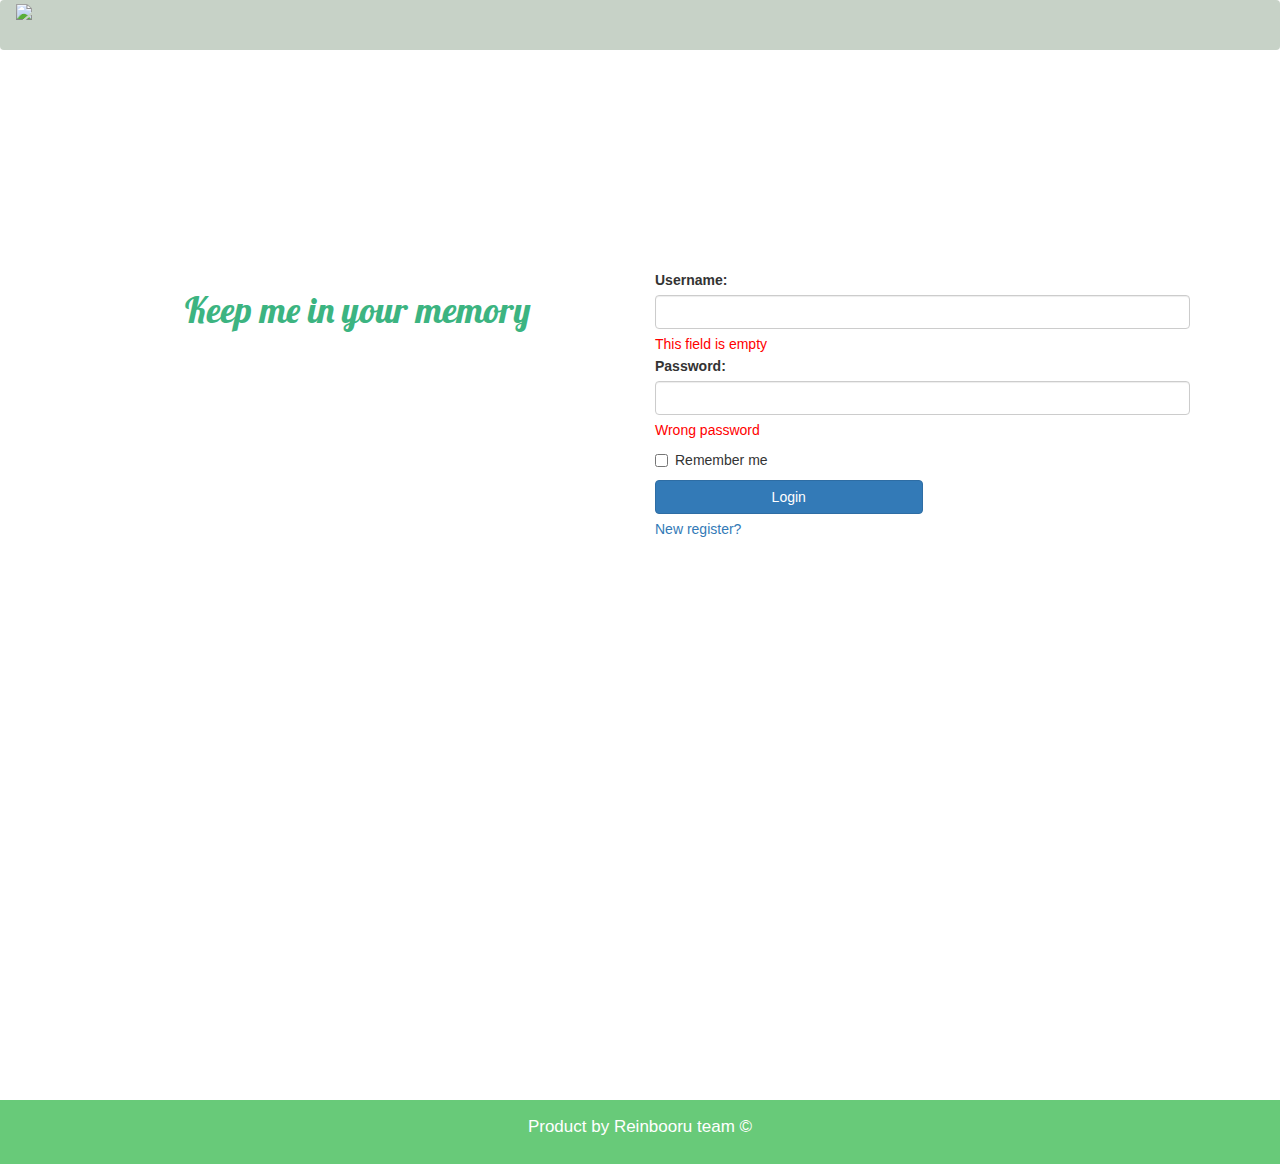
==== html/login.html @ 878113d0 "fix footer responsive" ====
<!DOCTYPE html>
<html lang="en">
<head>
  <title>My Diary</title>
  <meta charset="utf-8">
  <meta name="viewport" content="width=device-width, initial-scale=1">
  <link href='http://fonts.googleapis.com/css?family=Lobster' rel='stylesheet' type='text/css'>
  <link rel="stylesheet" href="https://maxcdn.bootstrapcdn.com/bootstrap/3.3.7/css/bootstrap.min.css">
  <script src="https://ajax.googleapis.com/ajax/libs/jquery/3.2.1/jquery.min.js"></script>
  <script src="https://maxcdn.bootstrapcdn.com/bootstrap/3.3.7/js/bootstrap.min.js"></script>
  <link rel="stylesheet" href="./css/style.css">
</head>
<body>

<nav class="navbar">
  <div class="container-fluid">
    <div class="navbar-header">
      <button type="button" class="navbar-toggle" data-toggle="collapse" data-target="#myNavbar">
        <span class="icon-bar"></span>
        <span class="icon-bar"></span>
        <span class="icon-bar"></span>                        
      </button>
      <a href="#"><img src="./logo/logo.jpg" height="50"></a>
    </div>
  </div>
</nav>

<div class="container page-login-01"> 
  <div class="page-login-01-b">   
    <div class="row">
      <div class="col-sm-6">
        <h1 class="page-login-02">Keep me in your memory</h1>
      </div>
      <div class="col-sm-6">
        <form>
          <div class="form-group">
            <label>Username:</label>
            <input class="form-control" type="text" name="username">
          </div>
          <p class="page-login-03">This field is empty</p>
          <div class="form-group">
            <label>Password:</label>
            <input class="form-control" type="password" name="password">
          </div>
          <p class="page-login-03">Wrong password</p>        
          <div class="checkbox page-login-04">
            <label><input type="checkbox"> Remember me</label>
          </div>
          <button type="submit" class="btn btn-primary page-login-05">Login</button>    
        </form>
        <p class="page-login-06"><a href="#">New register?</a></p>
      </div>
    </div> 
  </div>
</div> 
<footer class="container-fluid text-center">
  <p>Product by Reinbooru team &copy</p>
</footer>

</body>
</html>
---- html/css/style.css ----
html,body{
    height: 100%
}
nav {
	background-color: #c7d2c7;
}

.page-login-01{
	min-height: 100%;
}
.page-login-01-b{
	padding: 20px;
  	padding-bottom: 50px;
}
.page-login-02{
	text-align: center;
	font-family: Lobster;
	margin-bottom: 15px;
	color: #3cb481;
}
.page-login-03{
	color: red;
	margin: -10px 0px 2px 0px;
	text-align: center;
}
.page-login-04{
	text-align: center;
}
.page-login-05{
	width: 100%;
	margin-bottom: 5px;
}
.page-login-06{
	text-align: center;
}

@media screen and (min-width: 360px) {
    .page-login-03{
		text-align: left;
	}
	.page-login-04{
		text-align: left;
	}
	.page-login-06{
		text-align: left;
	}/*
	footer {
		bottom: 0;
		margin: 0 auto !important;
		text-align: center !important;
		width: 100% !important;
		position: absolute; 
	}*/
}

@media screen and (min-width: 768px) {
	.page-login-01{
		margin-top:200px;
	}
}

@media screen and (min-width: 1200px){
	.page-login-05{
		width: 50%;
	}
} 

footer {
    background-color: #68ca79;
    color: white;
    padding: 15px;
  	margin-top: -50px;
}

footer>p{
	font-size: 17px;
}
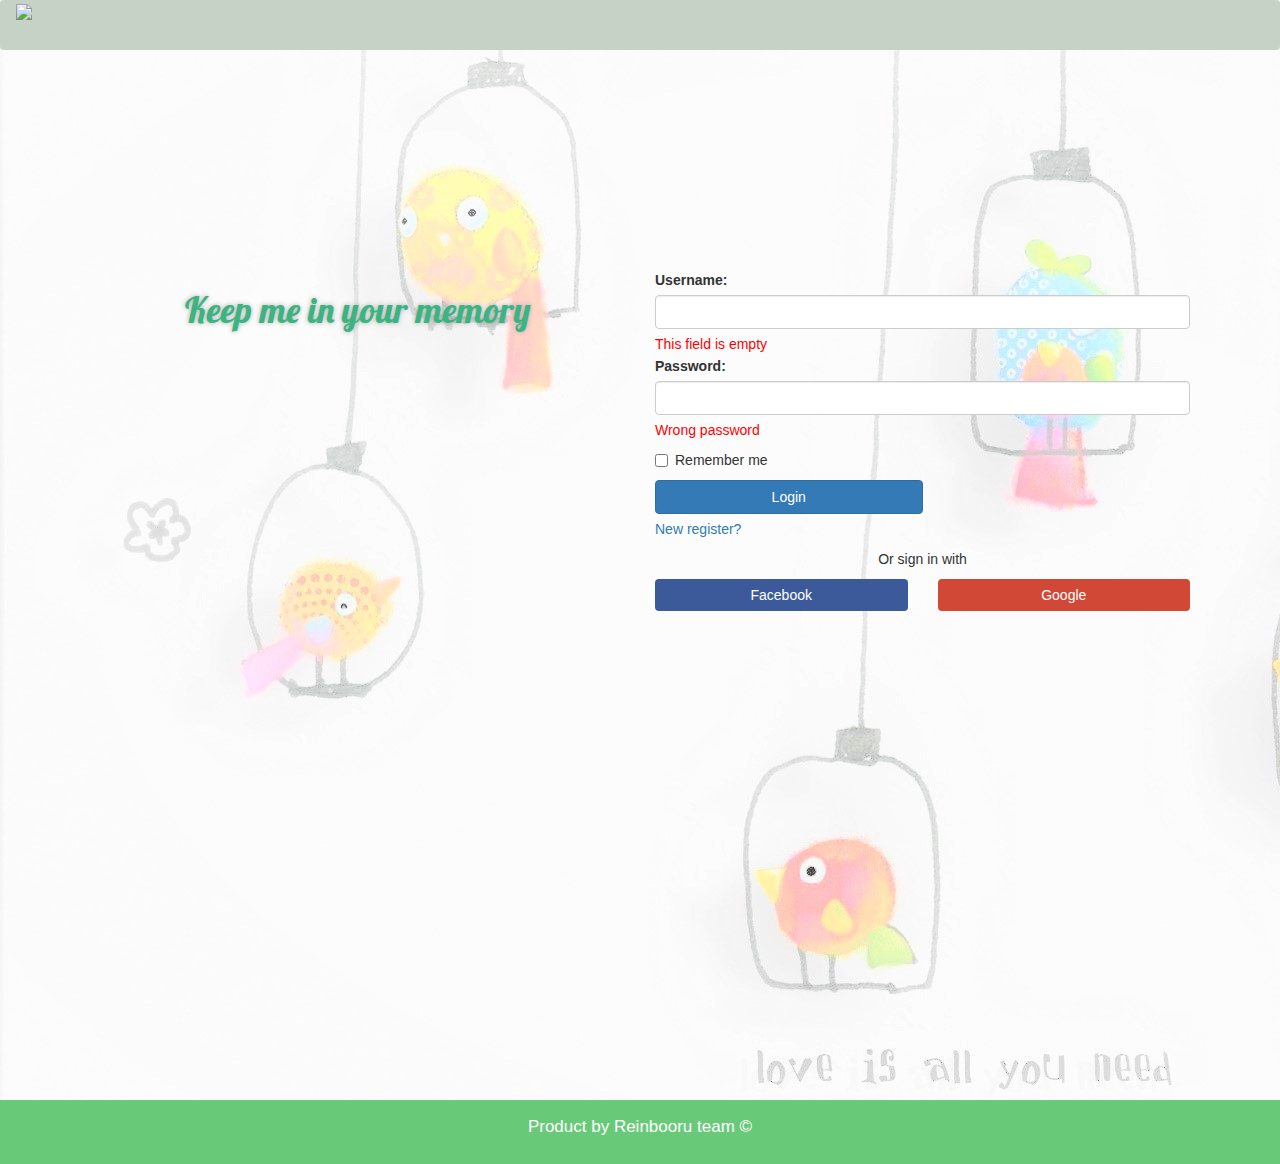
==== commit 939b1bb2: "add sign in with facebook and google" ====
--- a/html/login.html
+++ b/html/login.html
@@ -1,4 +1,5 @@
 <!DOCTYPE html>
+<!-- HTML by Gryqhon -->
 <html lang="en">
 <head>
   <title>My Diary</title>
@@ -15,11 +16,6 @@
 <nav class="navbar">
   <div class="container-fluid">
     <div class="navbar-header">
-      <button type="button" class="navbar-toggle" data-toggle="collapse" data-target="#myNavbar">
-        <span class="icon-bar"></span>
-        <span class="icon-bar"></span>
-        <span class="icon-bar"></span>                        
-      </button>
       <a href="#"><img src="./logo/logo.jpg" height="50"></a>
     </div>
   </div>
@@ -49,10 +45,16 @@
           <button type="submit" class="btn btn-primary page-login-05">Login</button>    
         </form>
         <p class="page-login-06"><a href="#">New register?</a></p>
+        <p class="text-center">Or sign in with</p>
+        <div class="row">
+          <div class="col-sm-6"><button class="btn page-login-07 page-login-fb">Facebook</button></div>
+          <div class="col-sm-6"><button class="btn page-login-07 page-login-gg">Google</button></div>
+        </div>
       </div>
     </div> 
   </div>
 </div> 
+
 <footer class="container-fluid text-center">
   <p>Product by Reinbooru team &copy</p>
 </footer>
--- a/html/css/style.css
+++ b/html/css/style.css
@@ -1,10 +1,74 @@
 html,body{
-    height: 100%
+    height: 100%;
 }
 nav {
 	background-color: #c7d2c7;
 }
-
+.navbar-inverse{
+	background-color: #c7d2c7 !important;
+	border-color: #c7d2c7 !important;
+}
+.navbar-form, .navbar-collapse{
+	border-color: white !important;
+}
+.navbar-toggle{
+	border-color: #3cb481 !important;	
+}
+.navbar-header>button{
+	background-color: #c7d2c7;
+}
+.navbar-toggle:hover{
+	background-color: #4bb9c2 !important;	
+}
+.navbar-toggle:focus{
+	background-color: #4bb9c2 !important;	
+}
+.navbar-nav>li>a{
+	color: rgb(16, 165, 128) !important;
+}
+.navbar-component{
+	color: rgb(16, 165, 128) !important;
+	padding: 15px;
+}
+.dropdown-menu>li>a{
+	color: #262626 !important;
+	padding: 9px 10px 10px !important;
+}
+.dropdown-menu>li>a>span{
+	margin-right: 10px;
+}
+
+/* request&noti */
+.friend-request{
+	color: #262626;
+	padding: 3px 20px;
+}
+.dropdown-menu>.view-more>a{
+	color: #23527c !important;
+	font-weight: bold !important;
+	padding: 3px 20px !important;
+}
+.noti-table{
+	width: 300px;
+}
+.noti-comp>a{
+	height: 80px;
+}
+.dropdown-menu>.noti-comp>a>span{    
+	display: inline-block !important;
+    white-space: normal !important;
+    padding: 2px 0px 10px !important;
+    width: 75%;
+}
+.noti-pic{
+	height: 55px !important;
+	width: 55px !important;
+	float: left;
+	margin: 5px;
+}
+/* request&noti end */
+
+/*begin login page*/
 .page-login-01{
 	min-height: 100%;
 }
@@ -33,8 +97,114 @@
 .page-login-06{
 	text-align: center;
 }
+.page-login-07{ 
+	width: 100%;
+	color: white;
+	border: none;
+}
+.page-login-07:hover{
+	color: white;
+}
+.page-login-fb{
+	background-color: #3c5a99;
+}
+.page-login-fb:hover{
+	background-color: #304d86;
+}
+.page-login-gg{
+	background-color: #d14836;
+}
+.page-login-gg:hover{
+	background-color: #b63d2f;
+}
+/*end login page*/
+
+/* begin register page */
+.page-register-01{
+	min-height: 100%;
+}
+.page-register-01-b{
+	padding: 20px;
+  	padding-bottom: 50px;
+}
+.page-register-02{
+	text-align: center;
+	font-family: Lobster;
+	margin-bottom: 15px;
+	color: #3cb481;
+}
+.page-register-03{
+	color: red;
+	margin: -10px 0px 2px 0px;
+	text-align: center;
+}
+.page-register-04{
+	text-align: center;
+}
+.page-register-05{
+	width: 100%;
+	margin-bottom: 5px;
+}
+.page-register-06{
+	text-align: center;
+}
+/* end register page */
+
+/* begin newsfeed page */
+.page-newsfeed-01{
+	min-height: 100%;
+}
+.page-newsfeed-01-b{
+	padding: 20px;
+  	padding-bottom: 50px;
+}
+/* end newsfeed page */
+
+/* begin page noti  */
+.page-noti-01{
+	min-height: 100%;
+}
+.page-noti-01-b{
+	padding: 20px;
+  	padding-bottom: 50px;
+}
+.page-noti-01-b>ul{
+	padding-left: 0px;
+}
+.page-noti-02{
+	display: block;
+	margin-bottom: 1px;
+}
+.page-noti-02>a{
+	display: block;
+	white-space: normal;
+	color: rgb(70, 65, 65);
+}
+.page-noti-02>a:hover{
+	display: block;
+	color: rgb(51, 47, 47);
+	background-color: #a5a4a433;
+}
+.page-noti-02>a>span{
+	display: inline-block;
+    white-space: normal;
+	width: 75%;
+	padding-top: 7px;
+}
+.page-noti-03{
+	display: inline-block;
+	padding-top: -5px;
+	height: 55px;margin-right: 5px;
+	margin-left: 6px;
+	margin-bottom: 7px;
+}
+.page-noti-read{
+	background-color: #7777771a;
+}
+/* end page noti */
 
 @media screen and (min-width: 360px) {
+	/*begin login page*/
     .page-login-03{
 		text-align: left;
 	}
@@ -43,26 +213,92 @@
 	}
 	.page-login-06{
 		text-align: left;
-	}/*
-	footer {
-		bottom: 0;
-		margin: 0 auto !important;
-		text-align: center !important;
-		width: 100% !important;
-		position: absolute; 
-	}*/
+	}
+	/*end login page*/
+
+	/* begin register page */
+	.page-register-03{
+		text-align: left;
+	}
+	.page-register-04{
+		text-align: left;
+	}
+	.page-register-06{
+		text-align: left;
+	}
+	/* end register page */
+
+	/* begin noti page */
+	.page-noti-03{
+		margin-top: 8px;
+	}
+	/* end noti page */
 }
 
 @media screen and (min-width: 768px) {
+	/* request&noti */
+	.friend-request{
+		width: 300px;
+	}
+	/* request&noti end */
+
+	/*begin login page*/
 	.page-login-01{
 		margin-top:200px;
 	}
-}
-
+	/*end login page*/
+
+	/*begin register page*/
+	.page-register-01{
+		margin-top:200px;
+	}
+	/*end register page*/
+
+	/* begin noti page */
+	.page-noti-03{
+		margin-right: 20px;
+	}
+	/* end noti page */
+}
+
+@media screen and (min-width: 980px){
+	.search-box{
+		width: 410px;
+	}
+}
 @media screen and (min-width: 1200px){
+	body{
+		background: url("../img/dairy-diary-background-scenery-birds-bird.jpg");
+	}
+	/*begin login page*/
+	.page-login-02{
+		text-shadow: 0px 0px 5px #aaa;
+	}
 	.page-login-05{
 		width: 50%;
 	}
+	/*end login page*/
+	
+	/*begin register page*/
+	.page-register-02{
+		text-shadow: 0px 0px 5px #aaa;
+	}
+	.page-register-05{
+		width: 50%;
+	}
+	/*end register page*/
+
+	/* begin newsfeed page */
+	.page-newsfeed-01-b{
+		background-color: white;
+	}
+	/* end newsfeed page */
+
+	/* begin page noti */
+	.page-noti-01-b{
+		background-color: white;
+	}
+	/* end page noti */
 } 
 
 footer {
